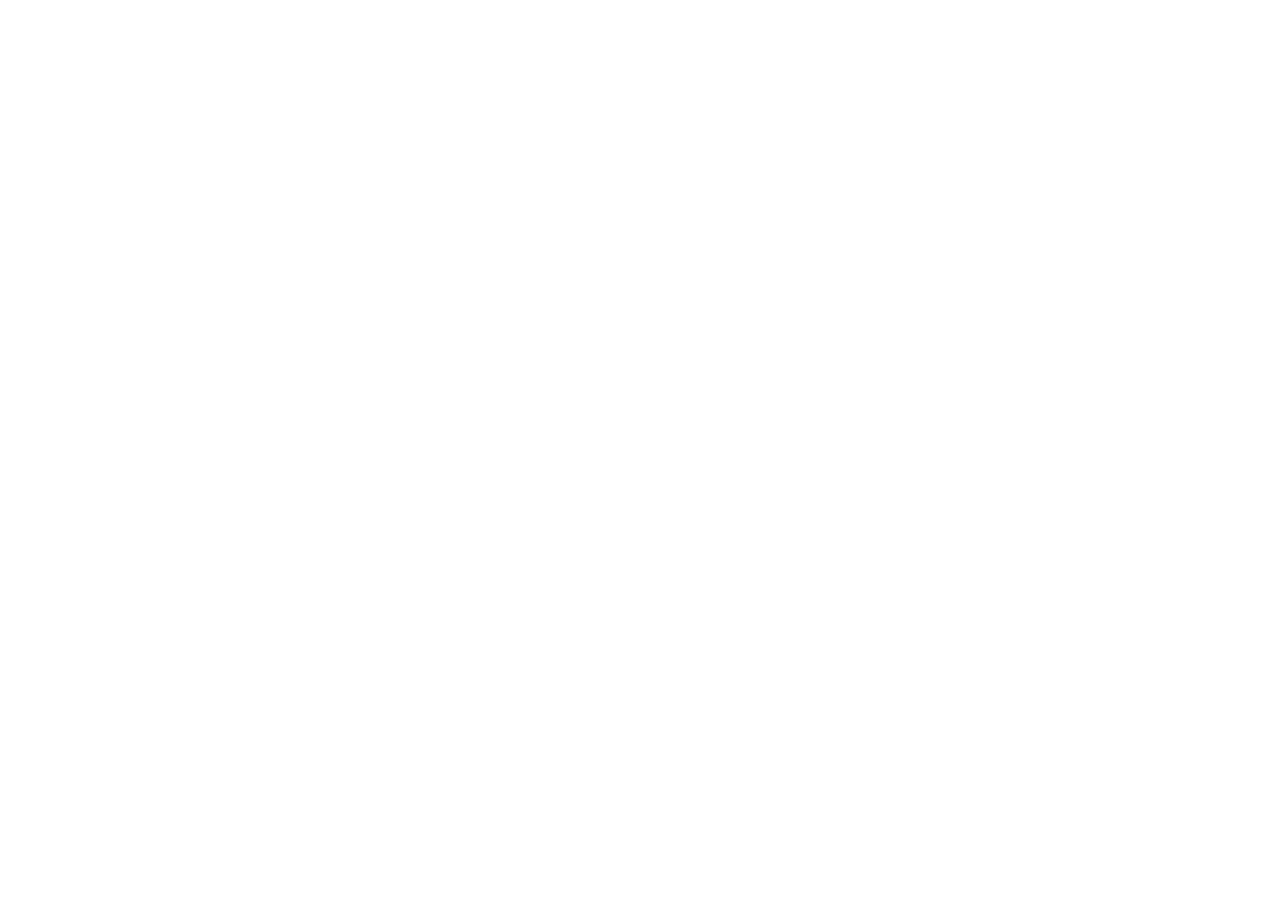
==== index.html @ bc36b39c "basic structure" ====
<!DOCTYPE html>
<html lang="en">
<head>
    <meta charset="UTF-8">
    <meta name="viewport" content="width=device-width, initial-scale=1.0">
    <title>Devils Kitchen</title>
    <link rel="stylesheet" href="styles.css" />
    <link rel="stylesheet" href="https://cdn.jsdelivr.net/npm/bootstrap@4.4.1/dist/css/bootstrap.min.css" integrity="sha384-Vkoo8x4CGsO3+Hhxv8T/Q5PaXtkKtu6ug5TOeNV6gBiFeWPGFN9MuhOf23Q9Ifjh" crossorigin="anonymous">
</head>
<body>
    


<script src="https://code.jquery.com/jquery-3.4.1.slim.min.js" integrity="sha384-J6qa4849blE2+poT4WnyKhv5vZF5SrPo0iEjwBvKU7imGFAV0wwj1yYfoRSJoZ+n" crossorigin="anonymous"></script>
<script src="https://cdn.jsdelivr.net/npm/popper.js@1.16.0/dist/umd/popper.min.js" integrity="sha384-Q6E9RHvbIyZFJoft+2mJbHaEWldlvI9IOYy5n3zV9zzTtmI3UksdQRVvoxMfooAo" crossorigin="anonymous"></script>
<script src="https://cdn.jsdelivr.net/npm/bootstrap@4.4.1/dist/js/bootstrap.min.js" integrity="sha384-wfSDF2E50Y2D1uUdj0O3uMBJnjuUD4Ih7YwaYd1iqfktj0Uod8GCExl3Og8ifwB6" crossorigin="anonymous"></script>
</body>
</html>
---- styles.css ----
* {
    padding: 0;
    margin: 0;
    box-sizing: border-box;
}
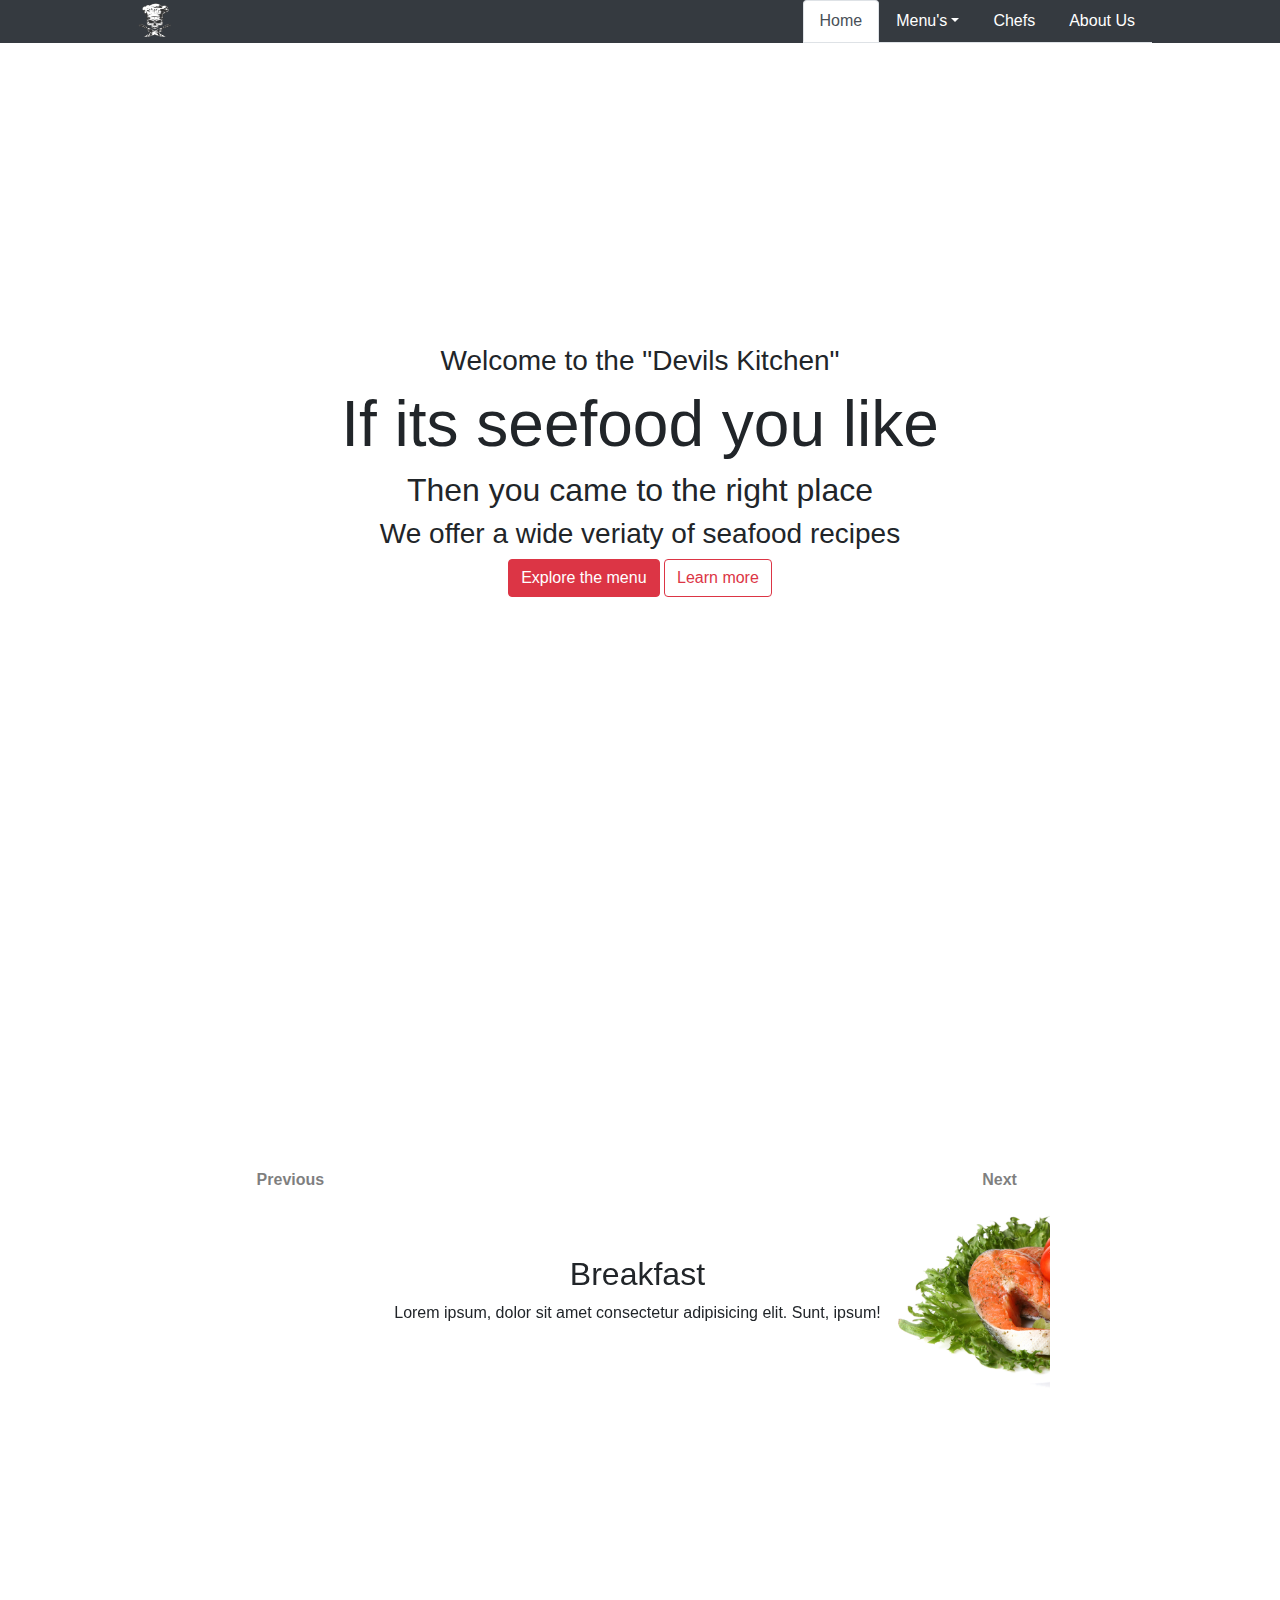
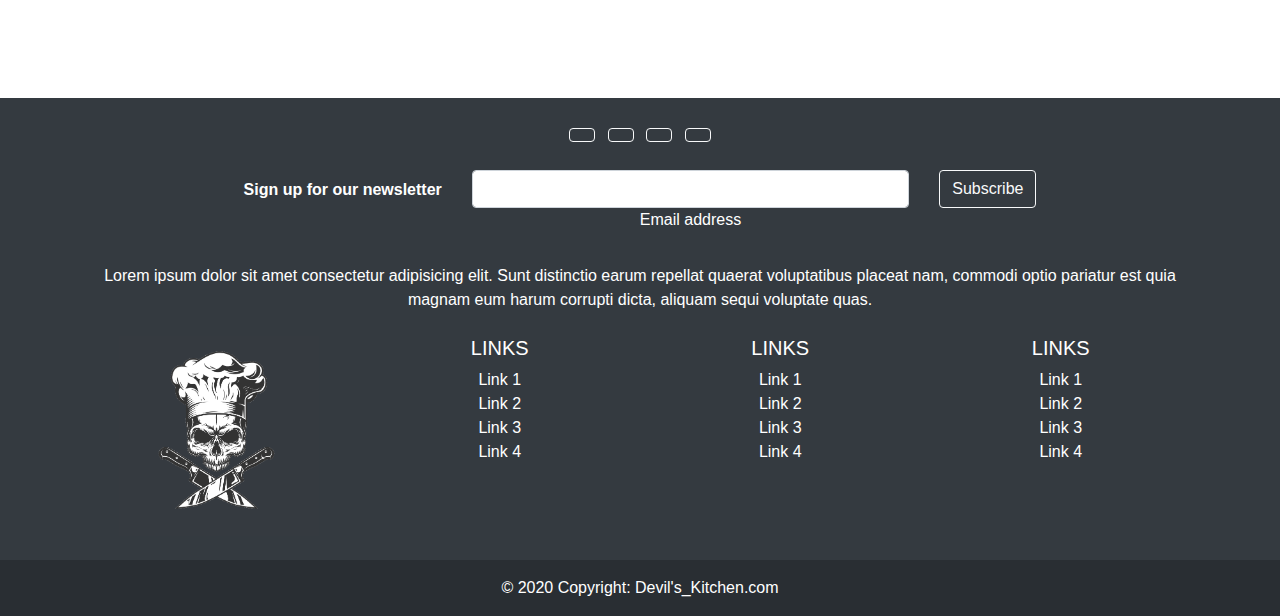
==== commit 9f74dc79: "landing page" ====
--- a/index.html
+++ b/index.html
@@ -6,13 +6,222 @@
     <title>Devils Kitchen</title>
     <link rel="stylesheet" href="styles.css" />
     <link rel="stylesheet" href="https://cdn.jsdelivr.net/npm/bootstrap@4.4.1/dist/css/bootstrap.min.css" integrity="sha384-Vkoo8x4CGsO3+Hhxv8T/Q5PaXtkKtu6ug5TOeNV6gBiFeWPGFN9MuhOf23Q9Ifjh" crossorigin="anonymous">
+    <script src="https://kit.fontawesome.com/eaa87ea950.js" crossorigin="anonymous"></script>
 </head>
 <body>
-    
-
-
-<script src="https://code.jquery.com/jquery-3.4.1.slim.min.js" integrity="sha384-J6qa4849blE2+poT4WnyKhv5vZF5SrPo0iEjwBvKU7imGFAV0wwj1yYfoRSJoZ+n" crossorigin="anonymous"></script>
-<script src="https://cdn.jsdelivr.net/npm/popper.js@1.16.0/dist/umd/popper.min.js" integrity="sha384-Q6E9RHvbIyZFJoft+2mJbHaEWldlvI9IOYy5n3zV9zzTtmI3UksdQRVvoxMfooAo" crossorigin="anonymous"></script>
-<script src="https://cdn.jsdelivr.net/npm/bootstrap@4.4.1/dist/js/bootstrap.min.js" integrity="sha384-wfSDF2E50Y2D1uUdj0O3uMBJnjuUD4Ih7YwaYd1iqfktj0Uod8GCExl3Og8ifwB6" crossorigin="anonymous"></script>
+    <header>
+        <div class="navContainer">
+            <ul class="nav nav-tabs">
+                <li class="nav-item">
+                  <a class="nav-link active" aria-current="page" href="#">Home</a>
+                </li>
+                <li class="nav-item dropdown">
+                  <a class="nav-link dropdown-toggle" data-bs-toggle="dropdown" href="#" role="button" aria-expanded="false">Menu's</a>
+                  <ul class="dropdown-menu">
+                    <li><a class="dropdown-item" href="#">Breakfast</a></li>
+                    <li><a class="dropdown-item" href="#">Lunch</a></li>
+                    <li><a class="dropdown-item" href="#">Dinner</a></li>
+                    <li><hr class="dropdown-divider"></li>
+                    <li><a class="dropdown-item" href="#">Upload your recipe</a></li>
+                  </ul>
+                </li>
+                <li class="nav-item">
+                  <a class="nav-link" href="#">Chefs</a>
+                </li>
+                <li class="nav-item">
+                    <a class="nav-link" href="#">About Us</a>
+                  </li>
+                  
+                  
+              </ul>
+
+              <div class="logo">
+                <img src="images/112.jpg" width="55px" height="43px" />
+              </div>
+        </div>
+
+
+        </header>
+
+          <main>
+            <section class="backgroundContainer">
+                <h3>Welcome to the "Devils Kitchen"</h3>
+                <h1>If its seefood you like</h1>
+                <h2>Then you came to the right place</h2>
+                <h3>We offer a wide veriaty of seafood recipes</h3>
+                <div>
+                    <button type="button" class="btn btn-danger">Explore the menu</button>
+                    <button type="button" class="btn btn-outline-danger">Learn more</button>
+                </div>
+            </section>
+
+            <section class="carousel">
+                <div id="carouselExampleAutoplaying" class="carousel slide" data-bs-ride="carousel">
+                    <div class="carousel-inner">
+                      <div class="carousel-item active">
+                        <div class="wrapCarousel">
+                            <div class="wrapDescription">
+                                <h2>Breakfast</h2>
+                                <p>Lorem ipsum, dolor sit amet consectetur adipisicing elit. Sunt, ipsum!</p>
+                            </div>
+                        <img src="images/fresh-salmon-garnish-with-salad.jpg" class="d-block w-300" width="300px">
+                        </div>
+                      </div>
+                      <div class="carousel-item">
+                        <div class="wrapCarousel">
+                            <div class="wrapDescription">
+                                <h2>Lunch</h2>
+                                <p>Lorem ipsum, dolor sit amet consectetur adipisicing elit. Sunt, ipsum!</p>
+                            </div>
+                        <img src="images/fresh-shrimp-prawn.jpg" class="d-block w-300" width="300px">
+
+                        </div>
+                      </div>
+                      <div class="carousel-item">
+                        <div class="wrapCarousel">
+                            <div class="wrapDescription">
+                                <h2>Dinner</h2>
+                                <p>Lorem ipsum, dolor sit amet consectetur adipisicing elit. Sunt, ipsum!</p>
+                            </div>
+                        <img src="images/grilled-fresh-fish.jpg" class="d-block w-300" width="300px">
+                        </div>
+                      </div>
+                    </div>
+                    <button class="carousel-control-prev" type="button" data-bs-target="#carouselExampleAutoplaying" data-bs-slide="prev" style="width: 100px; height: 40px;">
+                      <span class="carousel-control-prev-icon" aria-hidden="true"></span>
+                      <span class="visually-hidden" style="color: black; font-weight: bolder;"> Previous</span>
+                    </button>
+                    <button class="carousel-control-next" type="button" data-bs-target="#carouselExampleAutoplaying" data-bs-slide="next" style="width: 80px; height: 40px;">
+                      <span class="visually-hidden" style="color: black; font-weight: bolder;">Next </span>
+                      <span class="carousel-control-next-icon" aria-hidden="true"></span>
+                    </button>
+                  </div>
+          </section>
+
+
+<footer class="bg-dark text-center text-white">
+    <div class="container p-4">
+      <section class="mb-4">
+        <a class="btn btn-outline-light btn-floating m-1" href="#!" role="button"><i class="fa-brands fa-facebook fa-2xl"></i></a>
+  
+        <a class="btn btn-outline-light btn-floating m-1" href="#!" role="button"
+          ><i class="fa-brands fa-twitter fa-2xl"></i></a>
+  
+  
+        <a class="btn btn-outline-light btn-floating m-1" href="#!" role="button"
+          ><i class="fa-brands fa-square-instagram fa-2xl"></i></a>
+  
+  
+        <a class="btn btn-outline-light btn-floating m-1" href="#!" role="button"
+          ><i class="fa-brands fa-github fa-2xl"></i></a>
+      </section>
+  
+      <section class="">
+        <form action="">
+          <div class="row d-flex justify-content-center">
+            <div class="col-auto">
+              <p class="pt-2">
+                <strong>Sign up for our newsletter</strong>
+              </p>
+            </div>
+  
+            <div class="col-md-5 col-12">
+              <div class="form-outline form-white mb-4">
+                <input type="email" id="form5Example21" class="form-control" />
+                <label class="form-label" for="form5Example21">Email address</label>
+              </div>
+            </div>
+  
+            <div class="col-auto">
+              <button type="submit" class="btn btn-outline-light mb-4">
+                Subscribe
+              </button>
+            </div>
+          </div>
+        </form>
+      </section>
+  
+      <section class="mb-4">
+        <p>
+          Lorem ipsum dolor sit amet consectetur adipisicing elit. Sunt distinctio earum
+          repellat quaerat voluptatibus placeat nam, commodi optio pariatur est quia magnam
+          eum harum corrupti dicta, aliquam sequi voluptate quas.
+        </p>
+      </section>
+  
+      <section class="">
+        <div class="row">
+          <div class="col-lg-3 col-md-6 mb-4 mb-md-0">
+
+                <a href="#!" class="text-white"><img src="images/112.jpg" width="200px" height="200px" /></a>
+
+          </div>
+          <div class="col-lg-3 col-md-6 mb-4 mb-md-0">
+            <h5 class="text-uppercase">Links</h5>
+  
+            <ul class="list-unstyled mb-0">
+              <li>
+                <a href="#!" class="text-white">Link 1</a>
+              </li>
+              <li>
+                <a href="#!" class="text-white">Link 2</a>
+              </li>
+              <li>
+                <a href="#!" class="text-white">Link 3</a>
+              </li>
+              <li>
+                <a href="#!" class="text-white">Link 4</a>
+              </li>
+            </ul>
+          </div>
+  
+          <div class="col-lg-3 col-md-6 mb-4 mb-md-0">
+            <h5 class="text-uppercase">Links</h5>
+  
+            <ul class="list-unstyled mb-0">
+              <li>
+                <a href="#!" class="text-white">Link 1</a>
+              </li>
+              <li>
+                <a href="#!" class="text-white">Link 2</a>
+              </li>
+              <li>
+                <a href="#!" class="text-white">Link 3</a>
+              </li>
+              <li>
+                <a href="#!" class="text-white">Link 4</a>
+              </li>
+            </ul>
+          </div>
+  
+          <div class="col-lg-3 col-md-6 mb-4 mb-md-0">
+            <h5 class="text-uppercase">Links</h5>
+  
+            <ul class="list-unstyled mb-0">
+              <li>
+                <a href="#!" class="text-white">Link 1</a>
+              </li>
+              <li>
+                <a href="#!" class="text-white">Link 2</a>
+              </li>
+              <li>
+                <a href="#!" class="text-white">Link 3</a>
+              </li>
+              <li>
+                <a href="#!" class="text-white">Link 4</a>
+              </li>
+            </ul>
+          </div>
+        </div>
+      </section>
+    </div>
+  
+    <div class="text-center p-3" style="background-color: rgba(0, 0, 0, 0.2);">
+      © 2020 Copyright:
+      <a class="text-white" href="#">Devil's_Kitchen.com</a>
+    </div>
+  </footer>
+          <script src="https://cdn.jsdelivr.net/npm/@popperjs/core@2.11.8/dist/umd/popper.min.js" integrity="sha384-I7E8VVD/ismYTF4hNIPjVp/Zjvgyol6VFvRkX/vR+Vc4jQkC+hVqc2pM8ODewa9r" crossorigin="anonymous"></script>
+          <script src="https://cdn.jsdelivr.net/npm/bootstrap@5.3.2/dist/js/bootstrap.min.js" integrity="sha384-BBtl+eGJRgqQAUMxJ7pMwbEyER4l1g+O15P+16Ep7Q9Q+zqX6gSbd85u4mG4QzX+" crossorigin="anonymous"></script>
 </body>
 </html>--- a/styles.css
+++ b/styles.css
@@ -2,4 +2,81 @@
     padding: 0;
     margin: 0;
     box-sizing: border-box;
-}+}
+
+
+
+.backgroundContainer {
+    background-image: url("images/top-view-fresh-seafood-table.jpg");
+    background-size:cover ;
+    height: 95vh;
+    text-align: center;
+    display: flex;    
+    flex-direction: column;
+    justify-content: center;
+}
+
+.backgroundContainer h1 {
+    font-size: 4rem;
+}
+
+.carousel{
+    margin: auto;
+    width: 80%;
+    height: 800px;
+    text-align: center;
+    display: flex;
+    align-items: center;
+}
+
+.carousel-item {
+    margin-left: 20%;
+    display: flex;
+    flex-direction: row;
+}
+
+.wrapCarousel {
+    display: flex;
+}
+
+.wrapDescription {
+    display: flex;
+    flex-direction: column;
+    justify-content: center;
+}
+
+.carousel-control-next {
+    border: none;
+    background-color: white;
+    margin-top: 32%;
+}
+
+.carousel-control-prev {
+    border: none;
+    background-color: white;
+    margin-top: 32%;
+}
+
+.carousel-control-next:hover {
+    background-color: #DC3545;
+    border-radius: 25px;
+}
+
+.carousel-control-prev:hover {
+    background-color: #DC3545;
+    border-radius: 25px;
+}
+
+.navContainer {
+    display: flex;
+    flex-direction: row-reverse;
+    justify-content: space-between;
+    padding: 0 10%;
+    background-color: #353A40;
+    color: white;
+    height: 43px;
+}
+
+.nav-link {
+    color: white;
+}
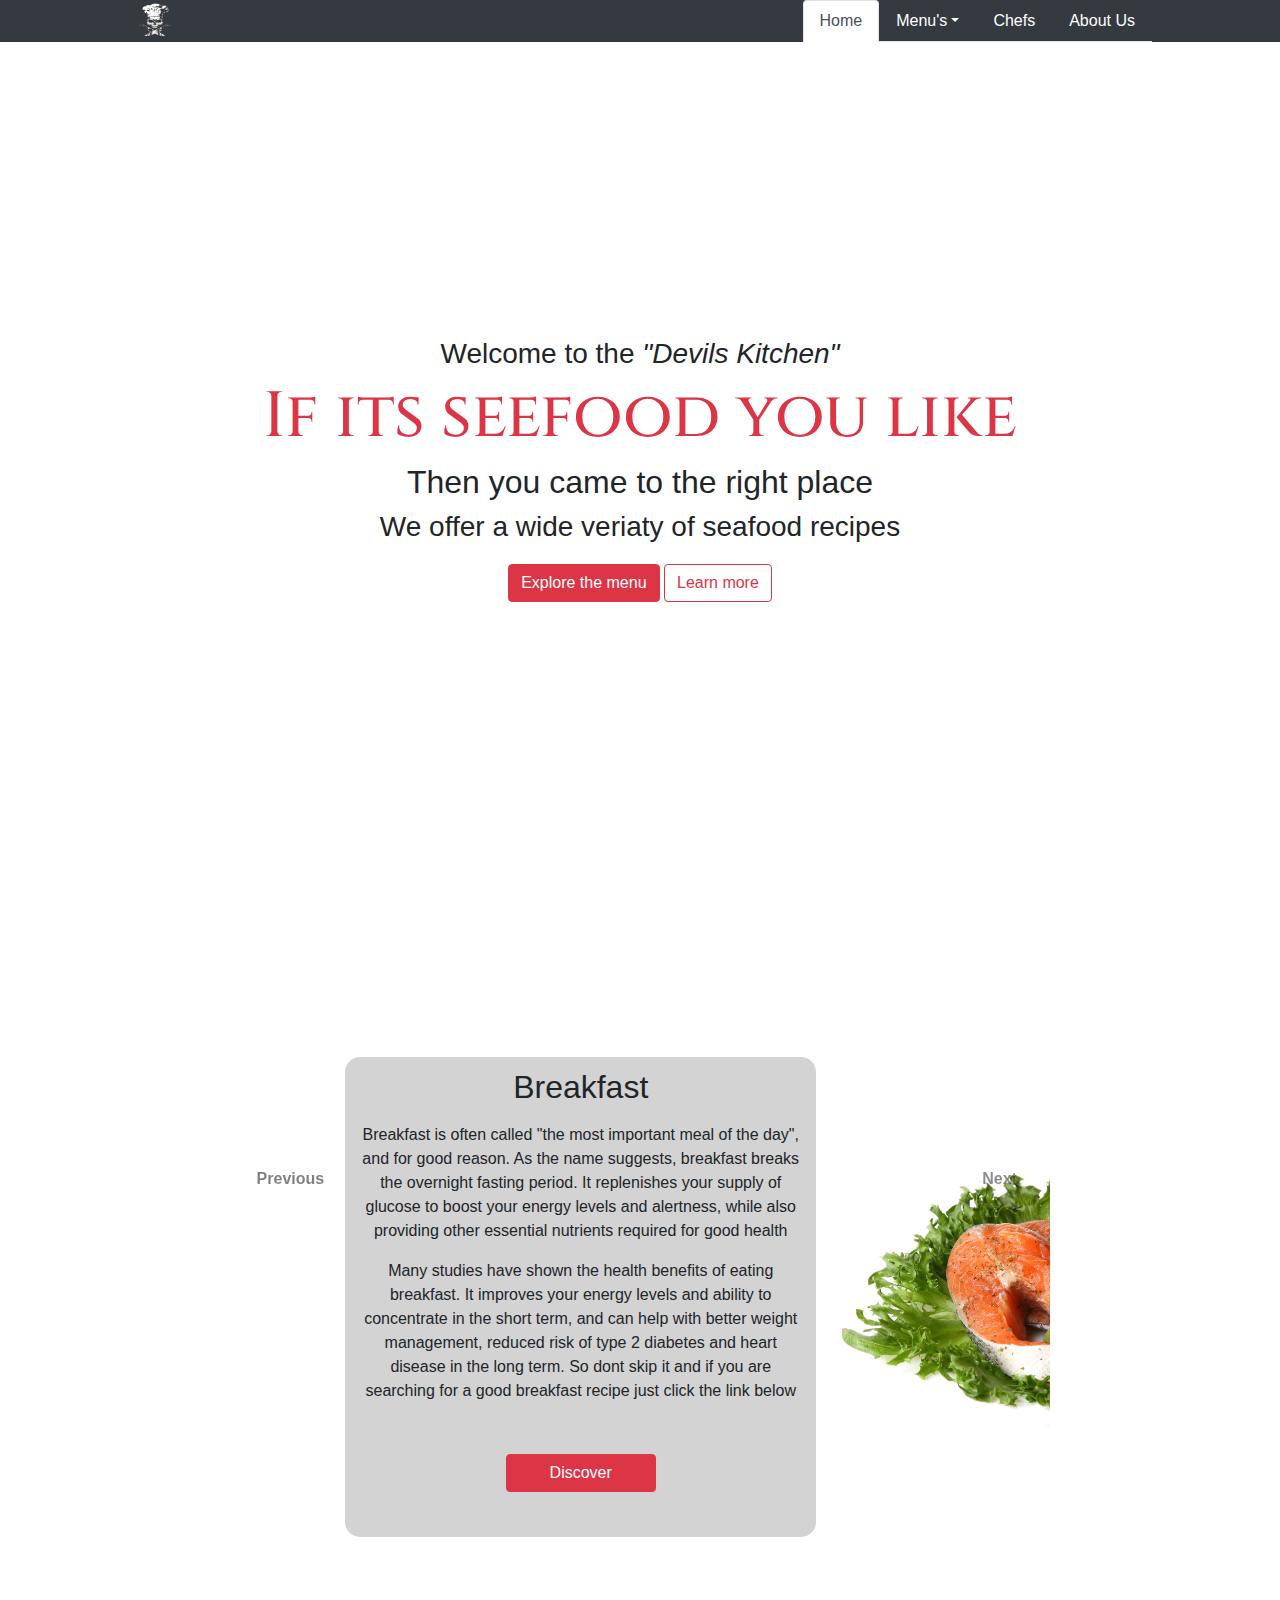
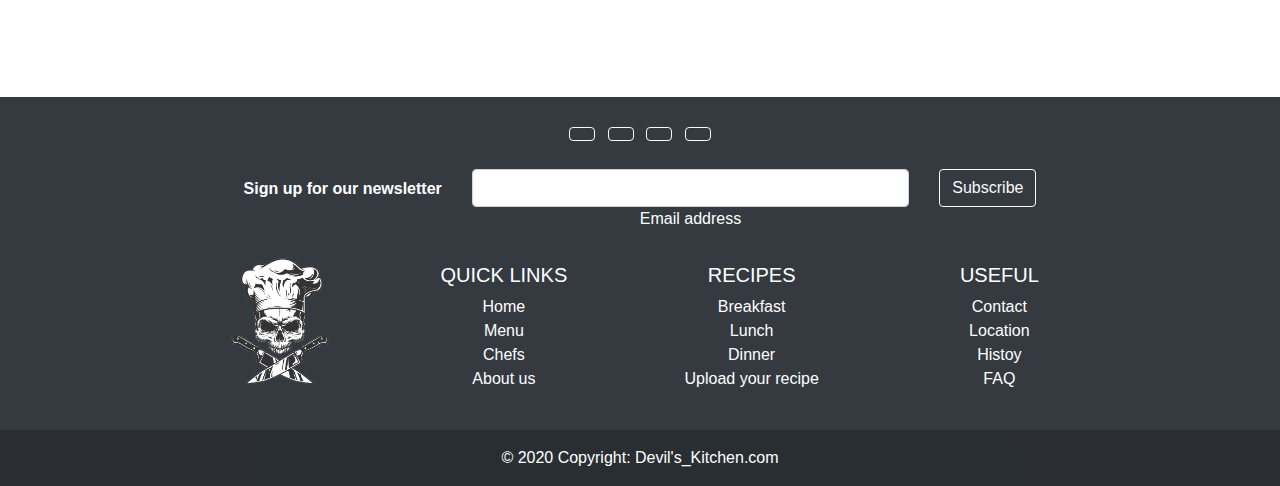
==== commit 07c2df4b: "fixed carousel auto repositioning" ====
--- a/index.html
+++ b/index.html
@@ -6,6 +6,9 @@
     <title>Devils Kitchen</title>
     <link rel="stylesheet" href="styles.css" />
     <link rel="stylesheet" href="https://cdn.jsdelivr.net/npm/bootstrap@4.4.1/dist/css/bootstrap.min.css" integrity="sha384-Vkoo8x4CGsO3+Hhxv8T/Q5PaXtkKtu6ug5TOeNV6gBiFeWPGFN9MuhOf23Q9Ifjh" crossorigin="anonymous">
+    <link rel="preconnect" href="https://fonts.googleapis.com">
+  <link rel="preconnect" href="https://fonts.gstatic.com" crossorigin>
+  <link href="https://fonts.googleapis.com/css2?family=Cinzel:wght@600&display=swap" rel="stylesheet">
     <script src="https://kit.fontawesome.com/eaa87ea950.js" crossorigin="anonymous"></script>
 </head>
 <body>
@@ -36,7 +39,7 @@
               </ul>
 
               <div class="logo">
-                <img src="images/112.jpg" width="55px" height="43px" />
+                <img src="images/112.jpg" width="55px" height="42px" />
               </div>
         </div>
 
@@ -45,11 +48,11 @@
 
           <main>
             <section class="backgroundContainer">
-                <h3>Welcome to the "Devils Kitchen"</h3>
+                <h3>Welcome to the <em>"Devils Kitchen"</em></h3>
                 <h1>If its seefood you like</h1>
                 <h2>Then you came to the right place</h2>
                 <h3>We offer a wide veriaty of seafood recipes</h3>
-                <div>
+                <div class="heroButtons">
                     <button type="button" class="btn btn-danger">Explore the menu</button>
                     <button type="button" class="btn btn-outline-danger">Learn more</button>
                 </div>
@@ -62,28 +65,59 @@
                         <div class="wrapCarousel">
                             <div class="wrapDescription">
                                 <h2>Breakfast</h2>
-                                <p>Lorem ipsum, dolor sit amet consectetur adipisicing elit. Sunt, ipsum!</p>
+                                <p>Breakfast is often called "the most important meal of the day", and for good reason. 
+                                  As the name suggests, breakfast breaks the overnight fasting period. 
+                                  It replenishes your supply of glucose to boost your energy levels and alertness, 
+                                  while also providing other essential nutrients required for good health
+                                </p>
+                                  <p>
+                                    Many studies have shown the health benefits of eating breakfast. 
+                                    It improves your energy levels and ability to concentrate in the short term, and can help with better weight management, 
+                                    reduced risk of type 2 diabetes and heart disease in the long term.
+                                    So dont skip it and if you are searching for a good breakfast recipe just click the link below
+                                  </p>
+                                  <button type="button" class="btn btn-danger">Discover</button>
                             </div>
-                        <img src="images/fresh-salmon-garnish-with-salad.jpg" class="d-block w-300" width="300px">
+                        <img src="images/fresh-salmon-garnish-with-salad.jpg" class="d-block w-300" height="300px" />
                         </div>
                       </div>
                       <div class="carousel-item">
                         <div class="wrapCarousel">
                             <div class="wrapDescription">
                                 <h2>Lunch</h2>
-                                <p>Lorem ipsum, dolor sit amet consectetur adipisicing elit. Sunt, ipsum!</p>
+                                <p>Lunch is an important meal for everyone. It provides energy and nutrients to keep the body and brain working efficiently through the afternoon.
+                                  Our daily intake of calories and nutrients is split over the meals and snacks we eat throughout the day. One way to spread calorie intake over the day is to consume 20% of total calorie intake at breakfast, 30% at lunch, 30% at dinner and 20% for snacks. 
+                                </p>
+                                  <p>
+                                    Take at least half an hour to eat lunch in a calm and restful environment with other people if possible. 
+                                    This will help you to digest the food and drink consumed without any pain or discomfort.
+                                    Our recomendation are: <a href="#"><em>"Mussels in red pesto"</em></a>, <a href="#"><em>"Smoked trout"</em></a> and <a href="#"><em>"Seefood paella"</em></a>
+                                  </p>
+                                  <p>But we offer much more so just click down below!</p>
+                                  <button type="button" class="btn btn-danger">Discover</button>
                             </div>
-                        <img src="images/fresh-shrimp-prawn.jpg" class="d-block w-300" width="300px">
-
+                        <img src="images/fresh-shrimp-prawn.jpg" class="d-block w-400" height="400px">
                         </div>
                       </div>
                       <div class="carousel-item">
                         <div class="wrapCarousel">
                             <div class="wrapDescription">
                                 <h2>Dinner</h2>
-                                <p>Lorem ipsum, dolor sit amet consectetur adipisicing elit. Sunt, ipsum!</p>
+                                <p>Dinner is not to be had for the sake of eating, but because the body needs to fuel up after a day full of activity and exertion. 
+                                  Entirely skipping the dinner or eating way too much for dinner are both not beneficial. It is a myth that skipping dinner is a boon because it 
+                                  actually risks overeating during the day
+                                </p>
+                                <p>
+                                  Making sure that the dinner intake is in the time between 7 to 8 pm or even a little earlier can reduce the overall calorie intake greatly. 
+                                  Since we are very active during the day and burn away all the calories that we consume by evening, our digestion slows down. Processing lighter foods 
+                                  become easier for the body.
+                                </p>
+                                <p>
+                                  And that is where our dinner seefood recipes kick in!
+                                </p>
+                                <button type="button" class="btn btn-danger">Discover</button>
                             </div>
-                        <img src="images/grilled-fresh-fish.jpg" class="d-block w-300" width="300px">
+                        <img src="images/grilled-fresh-fish.jpg" class="d-block w-300" height="300px">
                         </div>
                       </div>
                     </div>
@@ -92,7 +126,7 @@
                       <span class="visually-hidden" style="color: black; font-weight: bolder;"> Previous</span>
                     </button>
                     <button class="carousel-control-next" type="button" data-bs-target="#carouselExampleAutoplaying" data-bs-slide="next" style="width: 80px; height: 40px;">
-                      <span class="visually-hidden" style="color: black; font-weight: bolder;">Next </span>
+                      <span class="visually-hidden" style="color: #191919; font-weight: bolder;">Next </span>
                       <span class="carousel-control-next-icon" aria-hidden="true"></span>
                     </button>
                   </div>
@@ -141,74 +175,66 @@
         </form>
       </section>
   
-      <section class="mb-4">
-        <p>
-          Lorem ipsum dolor sit amet consectetur adipisicing elit. Sunt distinctio earum
-          repellat quaerat voluptatibus placeat nam, commodi optio pariatur est quia magnam
-          eum harum corrupti dicta, aliquam sequi voluptate quas.
-        </p>
-      </section>
-  
-      <section class="">
+
+  
+      <section class="footerAlign">
         <div class="row">
+
+                <a href="#!" class="text-white"><img class="footerLogo" src="images/112.jpg" width="170px" height="160px" /></a>
+
           <div class="col-lg-3 col-md-6 mb-4 mb-md-0">
-
-                <a href="#!" class="text-white"><img src="images/112.jpg" width="200px" height="200px" /></a>
-
-          </div>
+            <h5 class="text-uppercase">Quick Links</h5>
+  
+            <ul class="list-unstyled mb-0">
+              <li>
+                <a href="#!" class="text-white">Home</a>
+              </li>
+              <li>
+                <a href="#!" class="text-white">Menu</a>
+              </li>
+              <li>
+                <a href="#!" class="text-white">Chefs</a>
+              </li>
+              <li>
+                <a href="#!" class="text-white">About us</a>
+              </li>
+            </ul>
+          </div>
+  
           <div class="col-lg-3 col-md-6 mb-4 mb-md-0">
-            <h5 class="text-uppercase">Links</h5>
+            <h5 class="text-uppercase">Recipes</h5>
   
             <ul class="list-unstyled mb-0">
               <li>
-                <a href="#!" class="text-white">Link 1</a>
-              </li>
-              <li>
-                <a href="#!" class="text-white">Link 2</a>
-              </li>
-              <li>
-                <a href="#!" class="text-white">Link 3</a>
-              </li>
-              <li>
-                <a href="#!" class="text-white">Link 4</a>
+                <a href="#!" class="text-white">Breakfast</a>
+              </li>
+              <li>
+                <a href="#!" class="text-white">Lunch</a>
+              </li>
+              <li>
+                <a href="#!" class="text-white">Dinner</a>
+              </li>
+              <li>
+                <a href="#!" class="text-white">Upload your recipe</a>
               </li>
             </ul>
           </div>
   
           <div class="col-lg-3 col-md-6 mb-4 mb-md-0">
-            <h5 class="text-uppercase">Links</h5>
+            <h5 class="text-uppercase">Useful</h5>
   
             <ul class="list-unstyled mb-0">
               <li>
-                <a href="#!" class="text-white">Link 1</a>
-              </li>
-              <li>
-                <a href="#!" class="text-white">Link 2</a>
-              </li>
-              <li>
-                <a href="#!" class="text-white">Link 3</a>
-              </li>
-              <li>
-                <a href="#!" class="text-white">Link 4</a>
-              </li>
-            </ul>
-          </div>
-  
-          <div class="col-lg-3 col-md-6 mb-4 mb-md-0">
-            <h5 class="text-uppercase">Links</h5>
-  
-            <ul class="list-unstyled mb-0">
-              <li>
-                <a href="#!" class="text-white">Link 1</a>
-              </li>
-              <li>
-                <a href="#!" class="text-white">Link 2</a>
-              </li>
-              <li>
-                <a href="#!" class="text-white">Link 3</a>
-              </li>
-              <li>
-                <a href="#!" class="text-white">Link 4</a>
+                <a href="#!" class="text-white">Contact</a>
+              </li>
+              <li>
+                <a href="#!" class="text-white">Location</a>
+              </li>
+              <li>
+                <a href="#!" class="text-white">Histoy</a>
+              </li>
+              <li>
+                <a href="#!" class="text-white">FAQ</a>
               </li>
             </ul>
           </div>
--- a/styles.css
+++ b/styles.css
@@ -3,8 +3,6 @@
     margin: 0;
     box-sizing: border-box;
 }
-
-
 
 .backgroundContainer {
     background-image: url("images/top-view-fresh-seafood-table.jpg");
@@ -18,6 +16,8 @@
 
 .backgroundContainer h1 {
     font-size: 4rem;
+    color: #DC3545;
+    font-family: 'Cinzel', serif;
 }
 
 .carousel{
@@ -30,30 +30,52 @@
 }
 
 .carousel-item {
-    margin-left: 20%;
     display: flex;
     flex-direction: row;
 }
 
+.wrapDescription h2 {
+    padding-bottom: 2%;
+}
+
+.wrapDescription button {
+    width: 150px;
+    margin: auto;
+}
+
 .wrapCarousel {
     display: flex;
+    width: 65%;
+    align-items: center;
+    margin-left: 14%;
+    
 }
+
 
 .wrapDescription {
     display: flex;
     flex-direction: column;
     justify-content: center;
+    background-color: lightgray;
+    padding: 2%;
+    border-radius: 15px;
+    height: 480px;
 }
+
+.wrapDescription p{
+   width: 450px;
+}
+
 
 .carousel-control-next {
     border: none;
-    background-color: white;
+    background: none;
     margin-top: 32%;
 }
 
 .carousel-control-prev {
     border: none;
-    background-color: white;
+    background: none;
     margin-top: 32%;
 }
 
@@ -74,9 +96,26 @@
     padding: 0 10%;
     background-color: #353A40;
     color: white;
-    height: 43px;
+    height: 42px;
 }
 
 .nav-link {
     color: white;
 }
+
+.nav-link:hover {
+    color: #DC3545;
+}
+
+.footerLogo {
+    margin-top: -10%;
+    margin-left: -15%;
+}
+
+.footerAlign {
+    margin-left: 12%;
+}
+
+.heroButtons {
+    margin-top: 1%;
+}
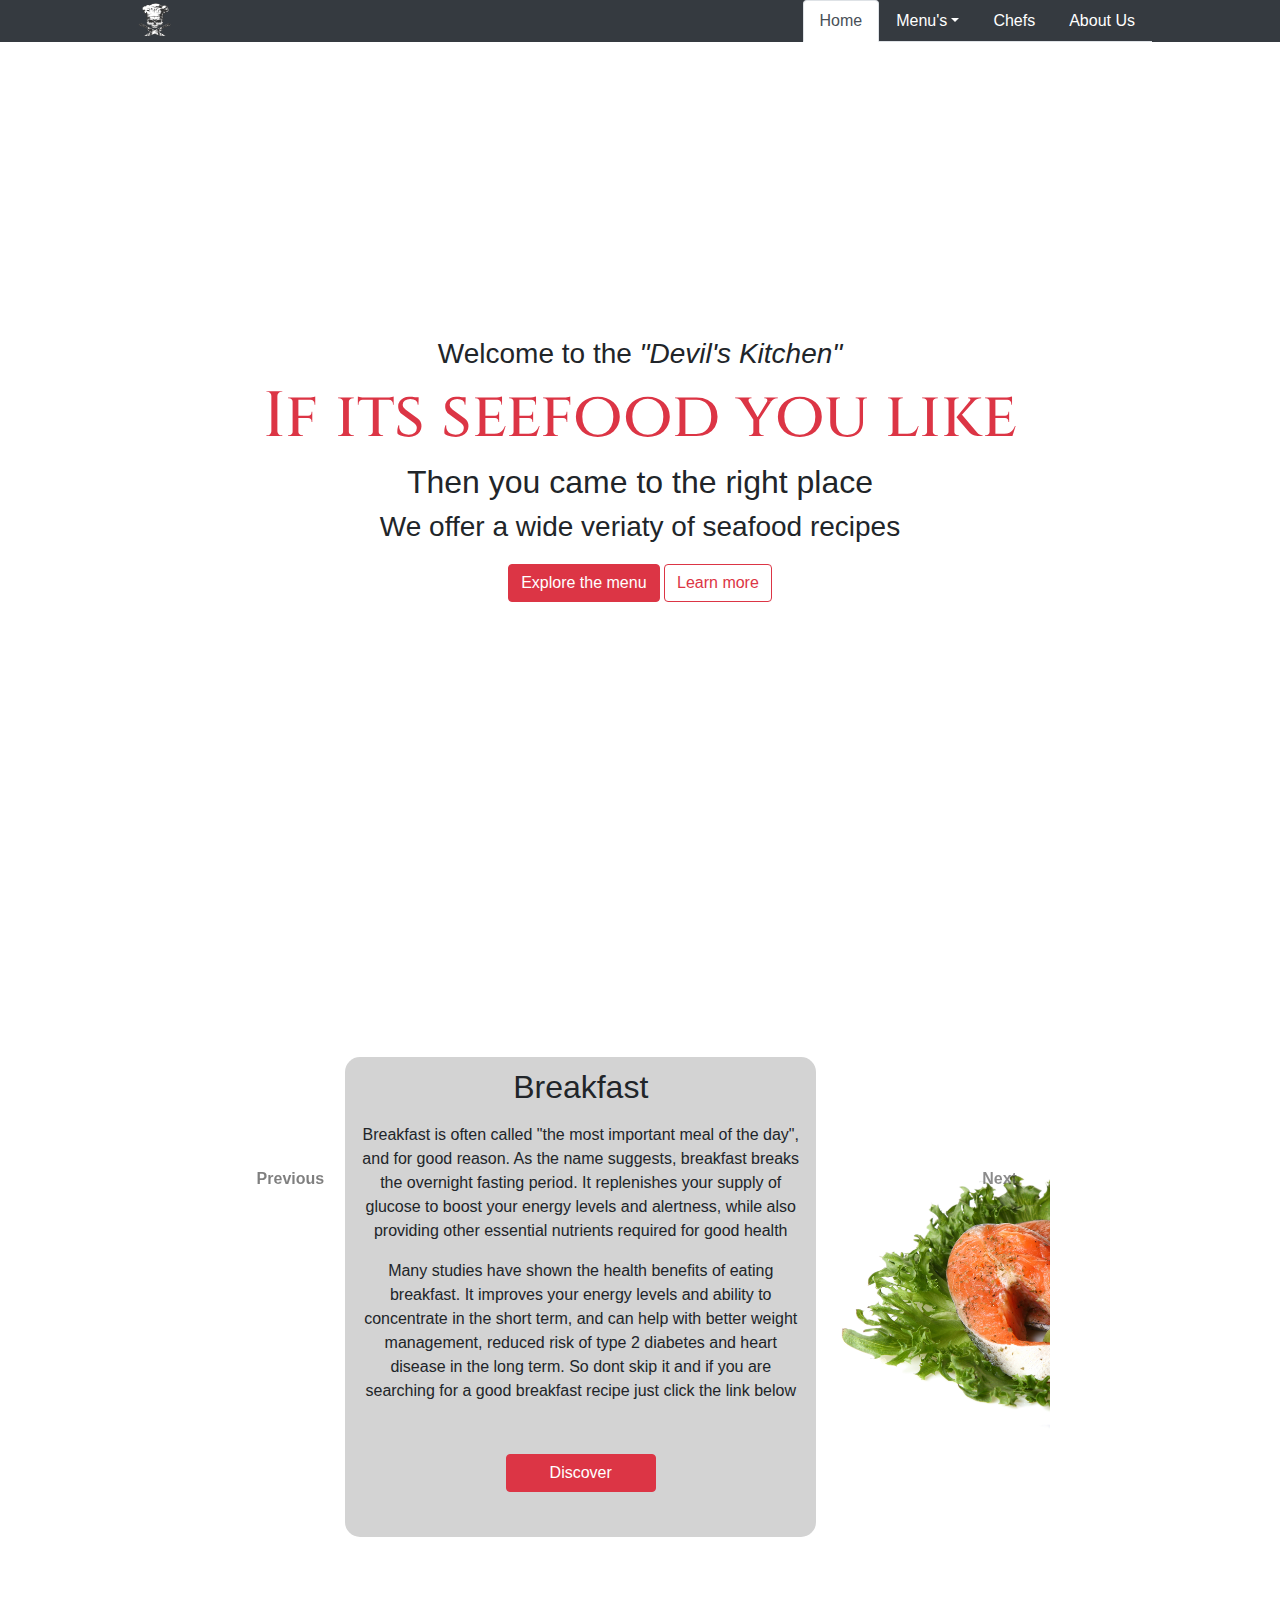
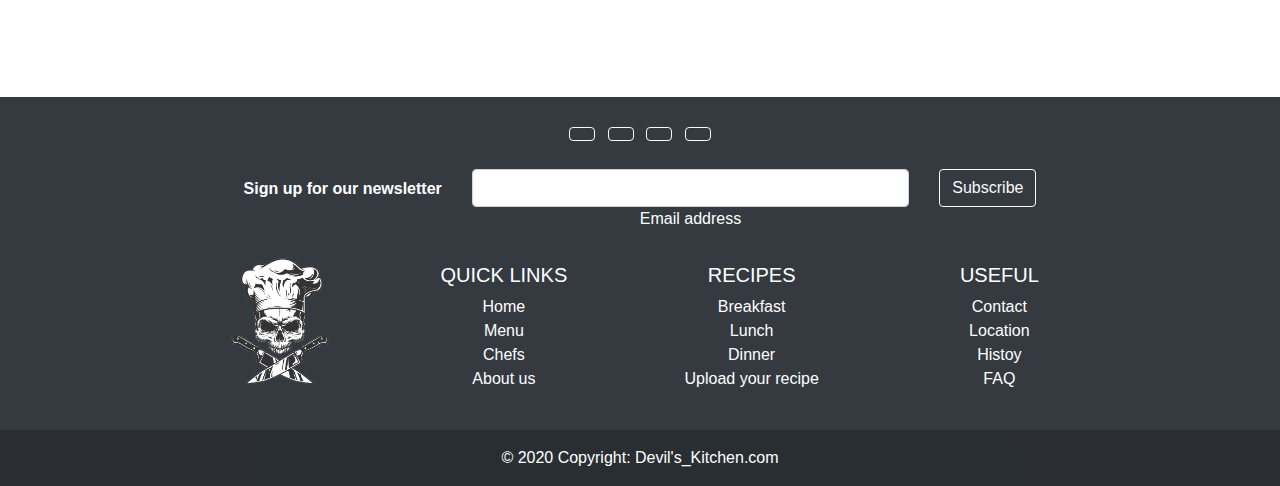
==== commit ae1a652b: "updates on recipes pages and favicon icon" ====
--- a/index.html
+++ b/index.html
@@ -3,7 +3,8 @@
 <head>
     <meta charset="UTF-8">
     <meta name="viewport" content="width=device-width, initial-scale=1.0">
-    <title>Devils Kitchen</title>
+    <title>Devil's Kitchen</title>
+    <link rel="shortcut icon" href="./images/favicon.ico" type="image/x-icon">
     <link rel="stylesheet" href="styles.css" />
     <link rel="stylesheet" href="https://cdn.jsdelivr.net/npm/bootstrap@4.4.1/dist/css/bootstrap.min.css" integrity="sha384-Vkoo8x4CGsO3+Hhxv8T/Q5PaXtkKtu6ug5TOeNV6gBiFeWPGFN9MuhOf23Q9Ifjh" crossorigin="anonymous">
     <link rel="preconnect" href="https://fonts.googleapis.com">
@@ -48,7 +49,7 @@
 
           <main>
             <section class="backgroundContainer">
-                <h3>Welcome to the <em>"Devils Kitchen"</em></h3>
+                <h3>Welcome to the <em>"Devil's Kitchen"</em></h3>
                 <h1>If its seefood you like</h1>
                 <h2>Then you came to the right place</h2>
                 <h3>We offer a wide veriaty of seafood recipes</h3>
--- a/styles.css
+++ b/styles.css
@@ -1,121 +1,140 @@
 * {
-    padding: 0;
-    margin: 0;
-    box-sizing: border-box;
+  padding: 0;
+  margin: 0;
+  box-sizing: border-box;
 }
 
 .backgroundContainer {
-    background-image: url("images/top-view-fresh-seafood-table.jpg");
-    background-size:cover ;
-    height: 95vh;
-    text-align: center;
-    display: flex;    
-    flex-direction: column;
-    justify-content: center;
+  background-image: url("images/top-view-fresh-seafood-table.jpg");
+  background-size: cover;
+  height: 95vh;
+  text-align: center;
+  display: flex;
+  flex-direction: column;
+  justify-content: center;
 }
 
 .backgroundContainer h1 {
-    font-size: 4rem;
-    color: #DC3545;
-    font-family: 'Cinzel', serif;
+  font-size: 4rem;
+  color: #dc3545;
+  font-family: "Cinzel", serif;
 }
 
-.carousel{
-    margin: auto;
-    width: 80%;
-    height: 800px;
-    text-align: center;
-    display: flex;
-    align-items: center;
+.carousel {
+  margin: auto;
+  width: 80%;
+  height: 800px;
+  text-align: center;
+  display: flex;
+  align-items: center;
 }
 
 .carousel-item {
-    display: flex;
-    flex-direction: row;
+  display: flex;
+  flex-direction: row;
 }
 
 .wrapDescription h2 {
-    padding-bottom: 2%;
+  padding-bottom: 2%;
 }
 
 .wrapDescription button {
-    width: 150px;
-    margin: auto;
+  width: 150px;
+  margin: auto;
 }
 
 .wrapCarousel {
-    display: flex;
-    width: 65%;
-    align-items: center;
-    margin-left: 14%;
-    
+  display: flex;
+  width: 65%;
+  align-items: center;
+  margin-left: 14%;
 }
 
-
 .wrapDescription {
-    display: flex;
-    flex-direction: column;
-    justify-content: center;
-    background-color: lightgray;
-    padding: 2%;
-    border-radius: 15px;
-    height: 480px;
+  display: flex;
+  flex-direction: column;
+  justify-content: center;
+  background-color: lightgray;
+  padding: 2%;
+  border-radius: 15px;
+  height: 480px;
 }
 
-.wrapDescription p{
-   width: 450px;
+.wrapDescription p {
+  width: 450px;
 }
 
-
 .carousel-control-next {
-    border: none;
-    background: none;
-    margin-top: 32%;
+  border: none;
+  background: none;
+  margin-top: 32%;
 }
 
 .carousel-control-prev {
-    border: none;
-    background: none;
-    margin-top: 32%;
+  border: none;
+  background: none;
+  margin-top: 32%;
 }
 
 .carousel-control-next:hover {
-    background-color: #DC3545;
-    border-radius: 25px;
+  background-color: #dc3545;
+  border-radius: 25px;
 }
 
 .carousel-control-prev:hover {
-    background-color: #DC3545;
-    border-radius: 25px;
+  background-color: #dc3545;
+  border-radius: 25px;
 }
 
 .navContainer {
-    display: flex;
-    flex-direction: row-reverse;
-    justify-content: space-between;
-    padding: 0 10%;
-    background-color: #353A40;
-    color: white;
-    height: 42px;
+  display: flex;
+  flex-direction: row-reverse;
+  justify-content: space-between;
+  padding: 0 10%;
+  background-color: #353a40;
+  color: white;
+  height: 42px;
 }
 
 .nav-link {
-    color: white;
+  color: white;
 }
 
 .nav-link:hover {
-    color: #DC3545;
+  color: #dc3545;
 }
 
 .footerLogo {
-    margin-top: -10%;
-    margin-left: -15%;
+  margin-top: -10%;
+  margin-left: -15%;
 }
 
 .footerAlign {
-    margin-left: 12%;
+  margin-left: 12%;
 }
 
 .heroButtons {
-    margin-top: 1%;
+  margin-top: 1%;
 }
+
+/* RECIPES PAGE */
+
+
+
+.ingredients-container {
+  display: grid;
+  grid-template-columns: 1fr 1fr;
+  grid-column-gap: 20px;
+  grid-row-gap: 20px;
+}
+
+.icon {
+  border: 1px solid black;
+  border-radius: 2px;
+  padding: 5px;
+}
+
+.dinner-ingredients > h1 {
+  text-align: center;
+  font-size: 2.2rem;
+}
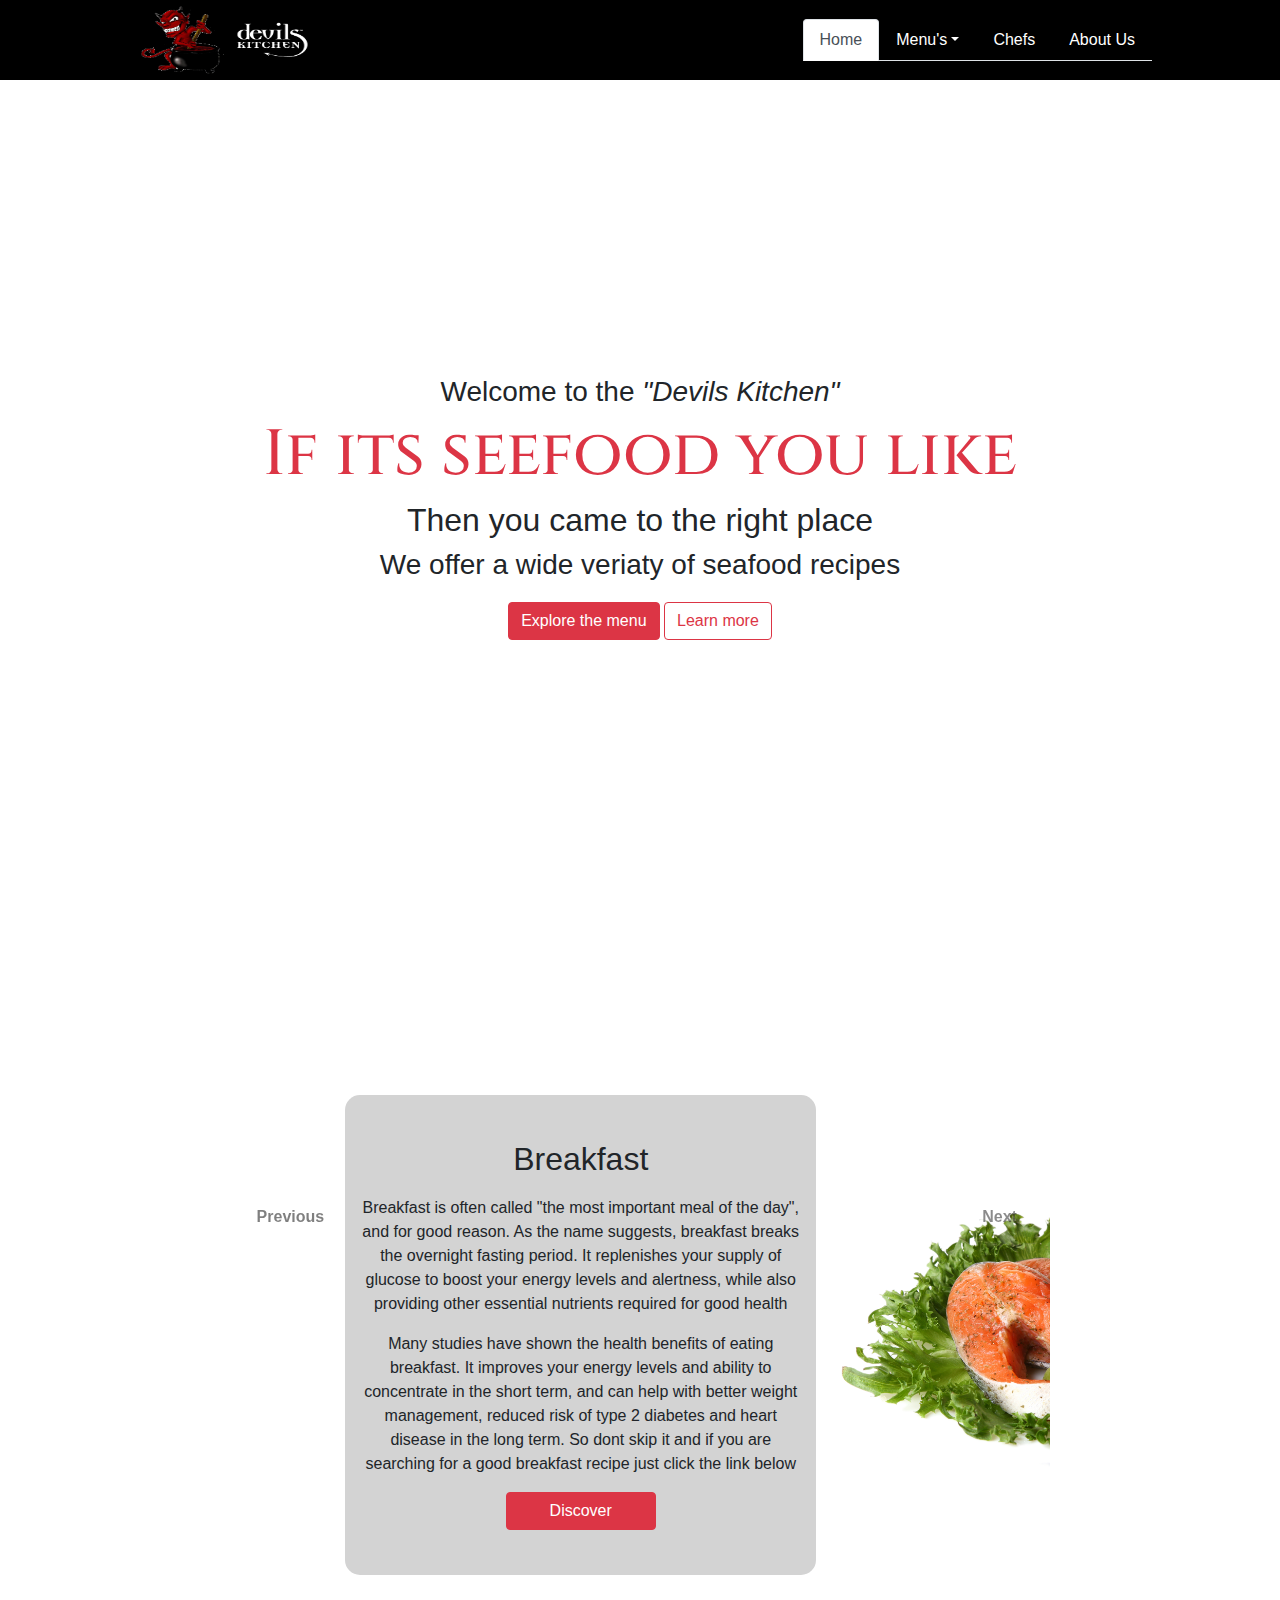
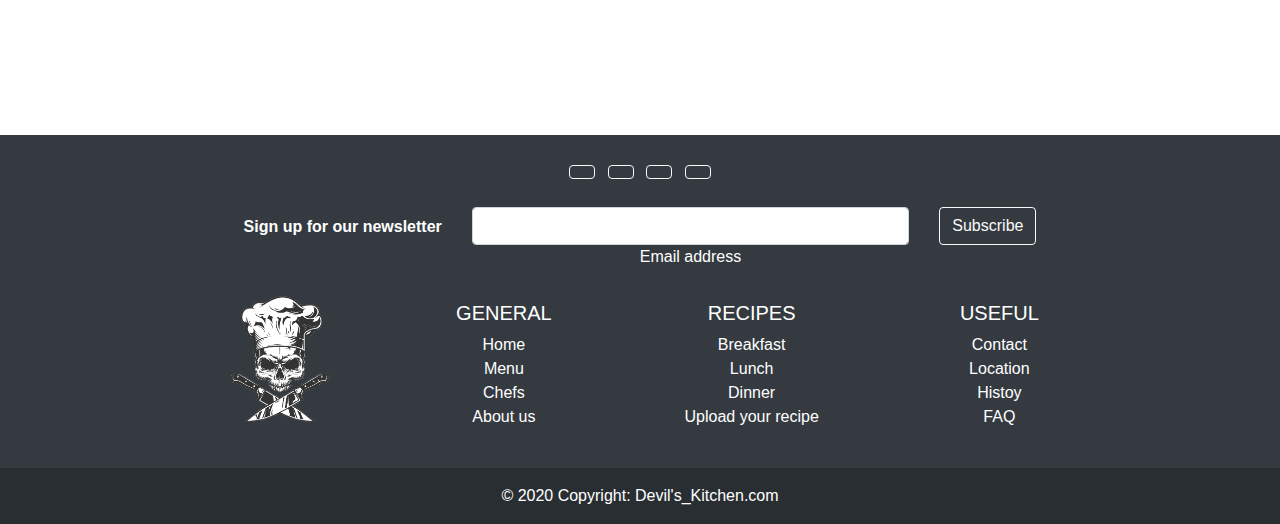
==== commit ba41c702: "Merge pull request #1 from Denis991280/feature/Landing" ====
--- a/index.html
+++ b/index.html
@@ -3,8 +3,7 @@
 <head>
     <meta charset="UTF-8">
     <meta name="viewport" content="width=device-width, initial-scale=1.0">
-    <title>Devil's Kitchen</title>
-    <link rel="shortcut icon" href="./images/favicon.ico" type="image/x-icon">
+    <title>Devils Kitchen</title>
     <link rel="stylesheet" href="styles.css" />
     <link rel="stylesheet" href="https://cdn.jsdelivr.net/npm/bootstrap@4.4.1/dist/css/bootstrap.min.css" integrity="sha384-Vkoo8x4CGsO3+Hhxv8T/Q5PaXtkKtu6ug5TOeNV6gBiFeWPGFN9MuhOf23Q9Ifjh" crossorigin="anonymous">
     <link rel="preconnect" href="https://fonts.googleapis.com">
@@ -17,30 +16,30 @@
         <div class="navContainer">
             <ul class="nav nav-tabs">
                 <li class="nav-item">
-                  <a class="nav-link active" aria-current="page" href="#">Home</a>
+                  <a class="nav-link active" aria-current="page" href="index.html">Home</a>
                 </li>
                 <li class="nav-item dropdown">
                   <a class="nav-link dropdown-toggle" data-bs-toggle="dropdown" href="#" role="button" aria-expanded="false">Menu's</a>
                   <ul class="dropdown-menu">
-                    <li><a class="dropdown-item" href="#">Breakfast</a></li>
-                    <li><a class="dropdown-item" href="#">Lunch</a></li>
-                    <li><a class="dropdown-item" href="#">Dinner</a></li>
+                    <li><a class="dropdown-item" href="recipe-page.html">Breakfast</a></li>
+                    <li><a class="dropdown-item" href="recipe-page2.html">Lunch</a></li>
+                    <li><a class="dropdown-item" href="recipe-page3.html">Dinner</a></li>
                     <li><hr class="dropdown-divider"></li>
                     <li><a class="dropdown-item" href="#">Upload your recipe</a></li>
                   </ul>
                 </li>
                 <li class="nav-item">
-                  <a class="nav-link" href="#">Chefs</a>
+                  <a class="nav-link" href="chefhistory.html">Chefs</a>
                 </li>
                 <li class="nav-item">
-                    <a class="nav-link" href="#">About Us</a>
+                    <a class="nav-link" href="restaurants.html">About Us</a>
                   </li>
                   
                   
               </ul>
 
               <div class="logo">
-                <img src="images/112.jpg" width="55px" height="42px" />
+                <img src="images/dev.png" width="200px" height="80px" />
               </div>
         </div>
 
@@ -49,7 +48,7 @@
 
           <main>
             <section class="backgroundContainer">
-                <h3>Welcome to the <em>"Devil's Kitchen"</em></h3>
+                <h3>Welcome to the <em>"Devils Kitchen"</em></h3>
                 <h1>If its seefood you like</h1>
                 <h2>Then you came to the right place</h2>
                 <h3>We offer a wide veriaty of seafood recipes</h3>
@@ -77,7 +76,7 @@
                                     reduced risk of type 2 diabetes and heart disease in the long term.
                                     So dont skip it and if you are searching for a good breakfast recipe just click the link below
                                   </p>
-                                  <button type="button" class="btn btn-danger">Discover</button>
+                                  <a href="recipe-page.html"><button type="button" class="btn btn-danger">Discover</button></a>
                             </div>
                         <img src="images/fresh-salmon-garnish-with-salad.jpg" class="d-block w-300" height="300px" />
                         </div>
@@ -95,7 +94,7 @@
                                     Our recomendation are: <a href="#"><em>"Mussels in red pesto"</em></a>, <a href="#"><em>"Smoked trout"</em></a> and <a href="#"><em>"Seefood paella"</em></a>
                                   </p>
                                   <p>But we offer much more so just click down below!</p>
-                                  <button type="button" class="btn btn-danger">Discover</button>
+                                  <a href="recipe-page2.html"><button type="button" class="btn btn-danger">Discover</button></a>
                             </div>
                         <img src="images/fresh-shrimp-prawn.jpg" class="d-block w-400" height="400px">
                         </div>
@@ -116,7 +115,7 @@
                                 <p>
                                   And that is where our dinner seefood recipes kick in!
                                 </p>
-                                <button type="button" class="btn btn-danger">Discover</button>
+                                <a href="recipe-page3.html"><button type="button" class="btn btn-danger">Discover</button></a>
                             </div>
                         <img src="images/grilled-fresh-fish.jpg" class="d-block w-300" height="300px">
                         </div>
@@ -181,14 +180,13 @@
       <section class="footerAlign">
         <div class="row">
 
-                <a href="#!" class="text-white"><img class="footerLogo" src="images/112.jpg" width="170px" height="160px" /></a>
-
-          <div class="col-lg-3 col-md-6 mb-4 mb-md-0">
-            <h5 class="text-uppercase">Quick Links</h5>
+                <a href="index.html" class="text-white"><img class="footerLogo" src="images/112.jpg" width="170px" height="160px" /></a>
+          <div class="col-lg-3 col-md-6 col-4 mb-5 mb-md-0">
+            <h5 class="text-uppercase">General</h5>
   
             <ul class="list-unstyled mb-0">
               <li>
-                <a href="#!" class="text-white">Home</a>
+                <a href="#" class="text-white">Home</a>
               </li>
               <li>
                 <a href="#!" class="text-white">Menu</a>
@@ -202,7 +200,7 @@
             </ul>
           </div>
   
-          <div class="col-lg-3 col-md-6 mb-4 mb-md-0">
+          <div class="col-lg-3 col-md-6 col-4 mb-4 mb-md-0 ">
             <h5 class="text-uppercase">Recipes</h5>
   
             <ul class="list-unstyled mb-0">
@@ -221,7 +219,7 @@
             </ul>
           </div>
   
-          <div class="col-lg-3 col-md-6 mb-4 mb-md-0">
+          <div class="col-lg-3 col-md-6 col-4 mb-4 mb-md-0">
             <h5 class="text-uppercase">Useful</h5>
   
             <ul class="list-unstyled mb-0">
@@ -239,6 +237,7 @@
               </li>
             </ul>
           </div>
+
         </div>
       </section>
     </div>
--- a/styles.css
+++ b/styles.css
@@ -1,140 +1,181 @@
 * {
-  padding: 0;
-  margin: 0;
-  box-sizing: border-box;
+    padding: 0;
+    margin: 0;
+    box-sizing: border-box;
 }
 
 .backgroundContainer {
-  background-image: url("images/top-view-fresh-seafood-table.jpg");
-  background-size: cover;
-  height: 95vh;
-  text-align: center;
-  display: flex;
-  flex-direction: column;
-  justify-content: center;
+    background-image: url("images/top-view-fresh-seafood-table.jpg");
+    background-size:cover ;
+    height: 95vh;
+    text-align: center;
+    display: flex;    
+    flex-direction: column;
+    justify-content: center;
 }
 
 .backgroundContainer h1 {
-  font-size: 4rem;
-  color: #dc3545;
-  font-family: "Cinzel", serif;
+    font-size: 4rem;
+    color: #DC3545;
+    font-family: 'Cinzel', serif;
 }
 
-.carousel {
-  margin: auto;
-  width: 80%;
-  height: 800px;
-  text-align: center;
-  display: flex;
-  align-items: center;
+.carousel{
+    margin: auto;
+    width: 80%;
+    height: 800px;
+    text-align: center;
+    display: flex;
+    align-items: center;
 }
 
 .carousel-item {
-  display: flex;
-  flex-direction: row;
+    display: flex;
+    flex-direction: row;
 }
 
 .wrapDescription h2 {
-  padding-bottom: 2%;
+    padding-bottom: 2%;
 }
 
 .wrapDescription button {
-  width: 150px;
-  margin: auto;
+    width: 150px;
+    margin: auto;
 }
 
 .wrapCarousel {
-  display: flex;
-  width: 65%;
-  align-items: center;
-  margin-left: 14%;
+    display: flex;
+    width: 65%;
+    align-items: center;
+    margin-left: 14%;
+    
 }
 
+
 .wrapDescription {
-  display: flex;
-  flex-direction: column;
-  justify-content: center;
-  background-color: lightgray;
-  padding: 2%;
-  border-radius: 15px;
-  height: 480px;
+    display: flex;
+    flex-direction: column;
+    justify-content: center;
+    background-color: lightgray;
+    padding: 2%;
+    border-radius: 15px;
+    height: 480px;
 }
 
-.wrapDescription p {
-  width: 450px;
+.wrapDescription p{
+   width: 450px;
 }
 
+
 .carousel-control-next {
-  border: none;
-  background: none;
-  margin-top: 32%;
+    border: none;
+    background: none;
+    margin-top: 32%;
 }
 
 .carousel-control-prev {
-  border: none;
-  background: none;
-  margin-top: 32%;
+    border: none;
+    background: none;
+    margin-top: 32%;
 }
 
 .carousel-control-next:hover {
-  background-color: #dc3545;
-  border-radius: 25px;
+    background-color: #DC3545;
+    border-radius: 25px;
 }
 
 .carousel-control-prev:hover {
-  background-color: #dc3545;
-  border-radius: 25px;
+    background-color: #DC3545;
+    border-radius: 25px;
 }
 
 .navContainer {
-  display: flex;
-  flex-direction: row-reverse;
-  justify-content: space-between;
-  padding: 0 10%;
-  background-color: #353a40;
-  color: white;
-  height: 42px;
+    display: flex;
+    flex-direction: row-reverse;
+    justify-content: space-between;
+    align-items: center;
+    padding: 0 10%;
+    background-color: #000000;
+    color: white;
+    height: 80px;
 }
 
 .nav-link {
-  color: white;
+    color: white;
 }
 
 .nav-link:hover {
-  color: #dc3545;
+    color: #DC3545;
 }
 
 .footerLogo {
-  margin-top: -10%;
-  margin-left: -15%;
+    margin-top: -10%;
+    margin-left: -15%;
 }
 
 .footerAlign {
-  margin-left: 12%;
+    margin-left: 12%;
 }
 
 .heroButtons {
-  margin-top: 1%;
+    margin-top: 1%;
 }
 
-/* RECIPES PAGE */
+@media only screen and (max-width: 400px) {
 
 
+    .wrapDescription {
+        display: flex;
+        flex-direction: row;
+        justify-content: center;
+        flex-wrap: wrap;
+        background-color: lightgray;
+        padding: 2%;
+        border-radius: 15px;
+        height: 600px;
+        width: 300px;
+        font-size: 0.9rem;
+        margin-top: 15%;
+    }
 
-.ingredients-container {
-  display: grid;
-  grid-template-columns: 1fr 1fr;
-  grid-column-gap: 20px;
-  grid-row-gap: 20px;
+    .wrapCarousel img {
+        width: 0px;
+        height: 0px;
+    }
+
+    .carousel {
+        margin: 0;
+        width: 100%;
+        height: 730px;
+    }
+
+    .carousel-control-next {
+        border: none;
+        background: none;
+        margin-top: 5%;
+    }
+    
+    .carousel-control-prev {
+        border: none;
+        background: none;
+        margin-top: 5%;
+    }
+    .footerLogo {
+        display: none;
+    }
+
+    .footerAlign {
+        margin-right: 10%;
+        font-size: 0.8rem;
+    }
+    .backgroundContainer {
+        background: linear-gradient(rgba(255,255,255,.5), rgba(255,255,255,.5)), url(images/top-view-fresh-seafood-table.jpg);
+        background-size:cover ;
+        height: 95vh;
+        text-align: center;
+        display: flex;    
+        flex-direction: column;
+        justify-content: center;
+        /* will also set the opacity of the link text */        
+    }
 }
-
-.icon {
-  border: 1px solid black;
-  border-radius: 2px;
-  padding: 5px;
-}
-
-.dinner-ingredients > h1 {
-  text-align: center;
-  font-size: 2.2rem;
-}
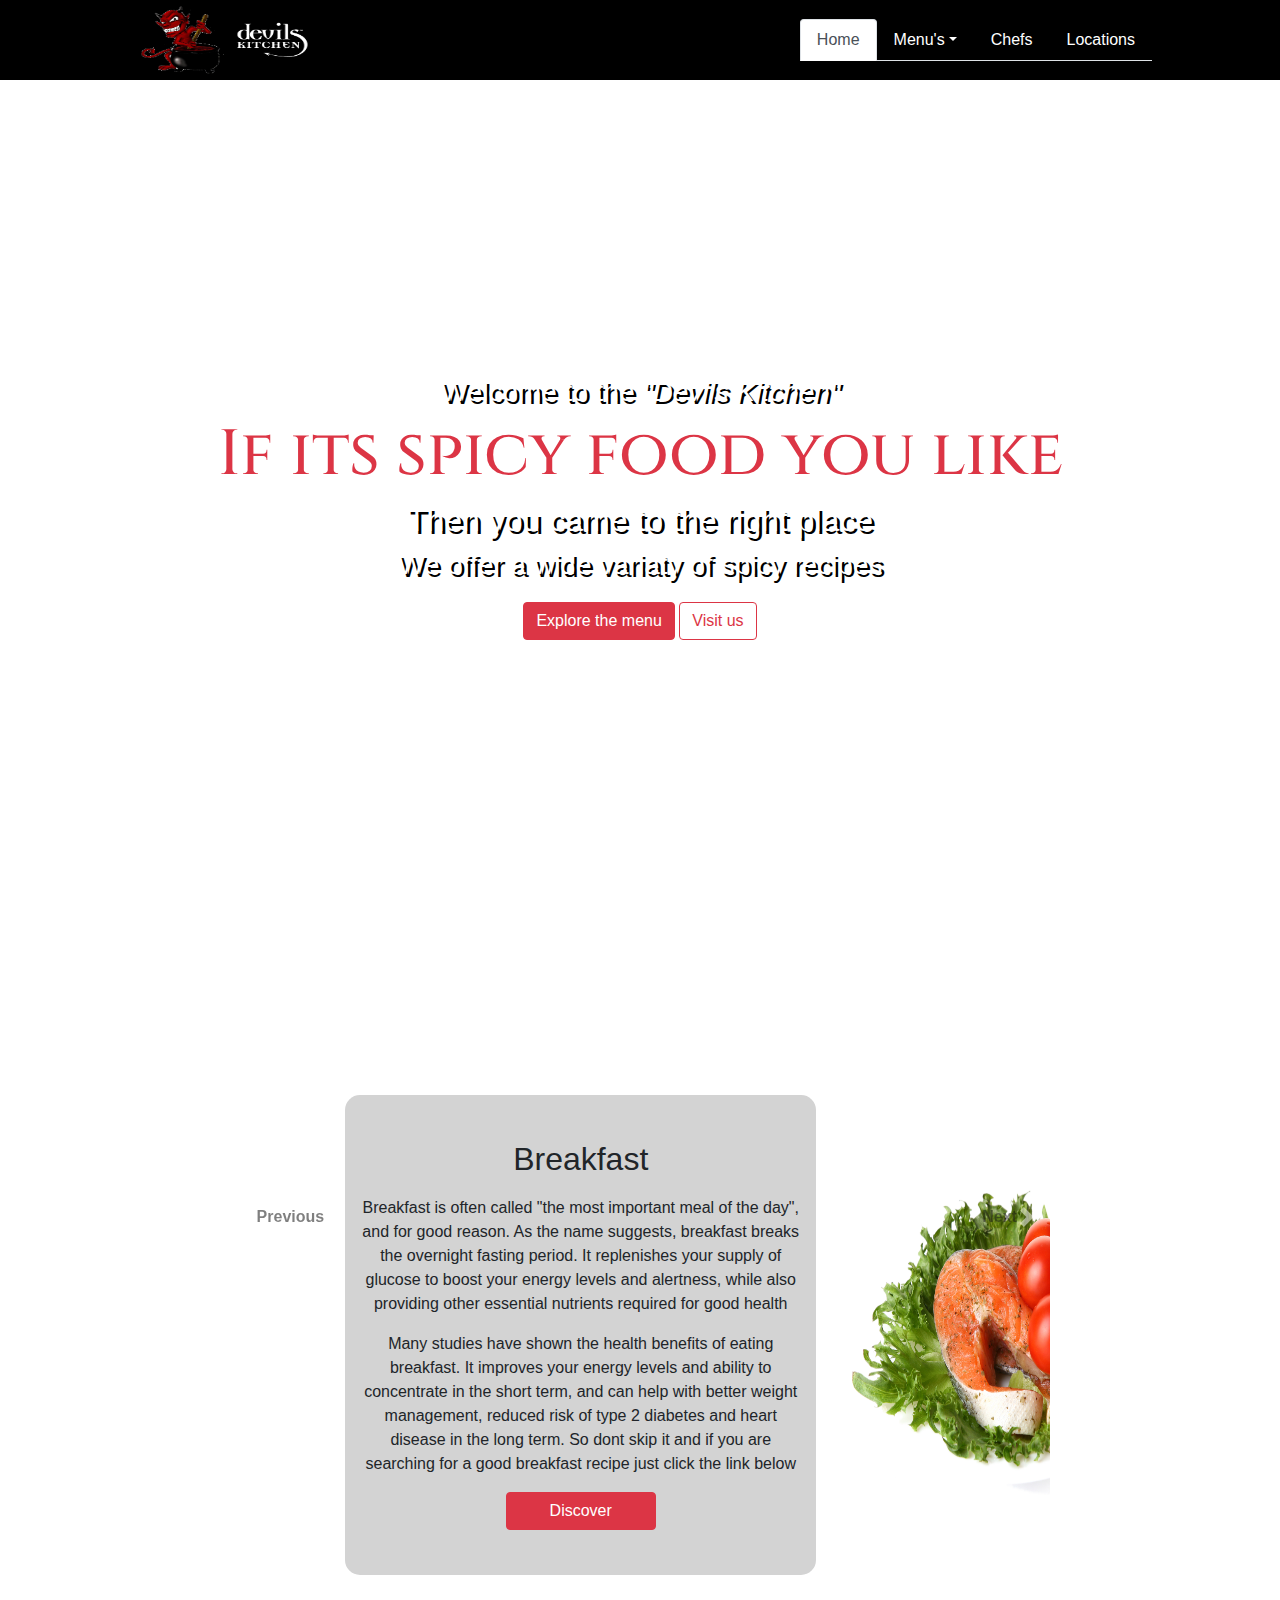
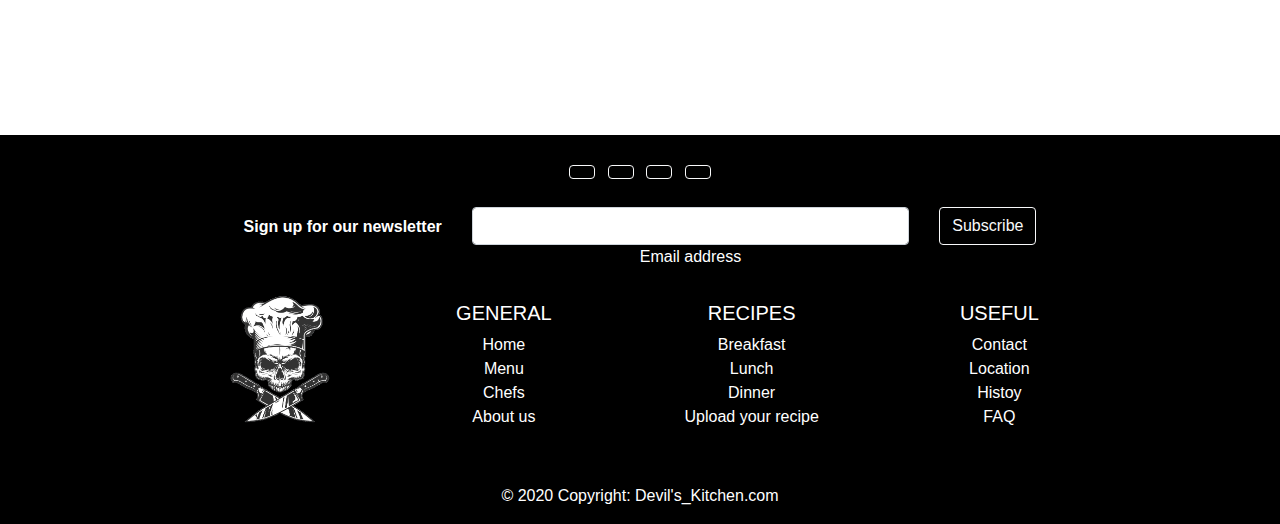
==== commit 9c17d9e3: "added changes in live coding" ====
--- a/index.html
+++ b/index.html
@@ -9,6 +9,7 @@
     <link rel="preconnect" href="https://fonts.googleapis.com">
   <link rel="preconnect" href="https://fonts.gstatic.com" crossorigin>
   <link href="https://fonts.googleapis.com/css2?family=Cinzel:wght@600&display=swap" rel="stylesheet">
+  <link rel="shortcut icon" href="f" type="image/x-icon">
     <script src="https://kit.fontawesome.com/eaa87ea950.js" crossorigin="anonymous"></script>
 </head>
 <body>
@@ -32,11 +33,11 @@
                   <a class="nav-link" href="chefhistory.html">Chefs</a>
                 </li>
                 <li class="nav-item">
-                    <a class="nav-link" href="restaurants.html">About Us</a>
+                    <a class="nav-link" href="restaurants.html">Locations</a>
                   </li>
                   
                   
-              </ul>
+                </ul>
 
               <div class="logo">
                 <img src="images/dev.png" width="200px" height="80px" />
@@ -49,12 +50,12 @@
           <main>
             <section class="backgroundContainer">
                 <h3>Welcome to the <em>"Devils Kitchen"</em></h3>
-                <h1>If its seefood you like</h1>
+                <h1>If its spicy food you like</h1>
                 <h2>Then you came to the right place</h2>
-                <h3>We offer a wide veriaty of seafood recipes</h3>
+                <h3>We offer a wide variaty of spicy recipes</h3>
                 <div class="heroButtons">
-                    <button type="button" class="btn btn-danger">Explore the menu</button>
-                    <button type="button" class="btn btn-outline-danger">Learn more</button>
+                    <a href="recipe-page.html"><button type="button" class="btn btn-danger">Explore the menu</button></a>
+                    <a href="restaurants.html"><button type="button" class="btn btn-outline-danger">Visit us</button></a>
                 </div>
             </section>
 
@@ -99,7 +100,7 @@
                         <img src="images/fresh-shrimp-prawn.jpg" class="d-block w-400" height="400px">
                         </div>
                       </div>
-                      <div class="carousel-item">
+                      <div class="carousel-item carImg">
                         <div class="wrapCarousel">
                             <div class="wrapDescription">
                                 <h2>Dinner</h2>
@@ -128,12 +129,12 @@
                     <button class="carousel-control-next" type="button" data-bs-target="#carouselExampleAutoplaying" data-bs-slide="next" style="width: 80px; height: 40px;">
                       <span class="visually-hidden" style="color: #191919; font-weight: bolder;">Next </span>
                       <span class="carousel-control-next-icon" aria-hidden="true"></span>
-                    </button>
+                    </button> 
                   </div>
           </section>
 
 
-<footer class="bg-dark text-center text-white">
+<footer class="text-center text-white">
     <div class="container p-4">
       <section class="mb-4">
         <a class="btn btn-outline-light btn-floating m-1" href="#!" role="button"><i class="fa-brands fa-facebook fa-2xl"></i></a>
--- a/styles.css
+++ b/styles.css
@@ -1,181 +1,426 @@
 * {
-    padding: 0;
-    margin: 0;
-    box-sizing: border-box;
+  padding: 0;
+  margin: 0;
+  box-sizing: border-box;
 }
 
 .backgroundContainer {
-    background-image: url("images/top-view-fresh-seafood-table.jpg");
-    background-size:cover ;
-    height: 95vh;
-    text-align: center;
-    display: flex;    
-    flex-direction: column;
-    justify-content: center;
-}
-
-.backgroundContainer h1 {
-    font-size: 4rem;
-    color: #DC3545;
-    font-family: 'Cinzel', serif;
-}
-
-.carousel{
-    margin: auto;
-    width: 80%;
-    height: 800px;
-    text-align: center;
-    display: flex;
-    align-items: center;
+  background-image: url("https://upload.wikimedia.org/wikipedia/commons/d/db/Hell_S_Kitchen_%2849450996%29.jpeg");
+  background-size: cover;
+  height: 95vh;
+  text-align: center;
+  display: flex;
+  flex-direction: column;
+  justify-content: center;
+  color: white;
+}
+
+.backgroundContainer h1 { 
+  font-size: 4rem;
+  color: #dc3545;
+  font-family: "Cinzel", serif;
+}
+
+.backgroundContainer > h2, h3 {
+  text-shadow: 3px 3px black; 
+}
+
+.carousel {
+  margin: auto;
+  width: 80%;
+  height: 800px;
+  text-align: center;
+  display: flex;
+  align-items: center;
 }
 
 .carousel-item {
-    display: flex;
-    flex-direction: row;
-}
+  display: flex;
+  flex-direction: row;
+}
+
+
 
 .wrapDescription h2 {
-    padding-bottom: 2%;
+  padding-bottom: 2%;
 }
 
 .wrapDescription button {
-    width: 150px;
-    margin: auto;
+  width: 150px;
+  margin: auto;
 }
 
 .wrapCarousel {
-    display: flex;
-    width: 65%;
-    align-items: center;
-    margin-left: 14%;
+  display: flex;
+  width: 65%;
+  align-items: center;
+  margin-left: 14%;
+}
+
+
+.wrapDescription {
+  display: flex;
+  flex-direction: column;
+  justify-content: center;
+  background-color: lightgray;
+  padding: 2%;
+  border-radius: 15px;
+  height: 480px;
+}
+
+.wrapDescription p {
+  width: 450px;
+}
+
+.carousel-control-next {
+  border: none;
+  background: none;
+  margin-top: 32%;
+}
+
+.carousel-control-prev {
+  border: none;
+  background: none;
+  margin-top: 32%;
+}
+
+.carousel-control-next:hover {
+  background-color: #dc3545;
+  border-radius: 25px;
+}
+
+.carousel-control-prev:hover {
+  background-color: #dc3545;
+  border-radius: 25px;
+}
+
+.navContainer {
+  display: flex;
+  flex-direction: row-reverse;
+  justify-content: space-between;
+  align-items: center;
+  padding: 0 10%;
+  background-color: black;
+  color: white;
+  height: 80px;
+
+}
+
+.nav-link {
+  color: white;
+}
+
+.nav-link:hover {
+  color: #dc3545;
+}
+
+.footerLogo {
+  margin-top: -10%;
+  margin-left: -15%;
+}
+
+.footerAlign {
+  margin-left: 12%;
+}
+
+footer {
+  background-color: black;
+}
+
+.heroButtons {
+  margin-top: 1%;
+}
+
+/* RECIPES PAGE */
+
+.wrapper {
+  margin: 2%;
+}
+
+
+
+.ingredients-container {
+  display: grid;
+  grid-template-columns: 1fr 1fr;
+  grid-column-gap: 20px;
+  grid-row-gap: 20px;
+}
+
+.icon {
+  border: 1px solid black;
+  border-radius: 2px;
+  padding: 5px;
+}
+
+.dinner-ingredients > h1 {
+  text-align: center;
+  font-size: 2.2rem;
+}
+
+.footer {
+  background-color: black;
+}
+
+
+.carous666 {
+    justify-items: center;
+    background-image: url(https://media.discordapp.net/attachments/1153342560392200225/1158450220087124008/table1.png?ex=651c4a57&is=651af8d7&hm=d5f04cf8c371347beb91a70a28bdc63484a7b602b17d01a9a2f1fa593ef832f1&=&width=667&height=667);
+    background-repeat: no-repeat;
+    background-position: center center;
+    background-size: contain;
+    width: 500px;
+    height: 500px;
     
 }
-
-
-.wrapDescription {
-    display: flex;
-    flex-direction: column;
-    justify-content: center;
-    background-color: lightgray;
-    padding: 2%;
-    border-radius: 15px;
-    height: 480px;
-}
-
-.wrapDescription p{
-   width: 450px;
-}
-
-
-.carousel-control-next {
-    border: none;
-    background: none;
-    margin-top: 32%;
-}
-
-.carousel-control-prev {
-    border: none;
-    background: none;
-    margin-top: 32%;
-}
-
-.carousel-control-next:hover {
-    background-color: #DC3545;
-    border-radius: 25px;
-}
-
-.carousel-control-prev:hover {
-    background-color: #DC3545;
-    border-radius: 25px;
-}
-
-.navContainer {
-    display: flex;
-    flex-direction: row-reverse;
-    justify-content: space-between;
-    align-items: center;
-    padding: 0 10%;
-    background-color: #000000;
-    color: white;
-    height: 80px;
-}
-
-.nav-link {
-    color: white;
-}
-
-.nav-link:hover {
-    color: #DC3545;
-}
-
-.footerLogo {
-    margin-top: -10%;
-    margin-left: -15%;
-}
-
-.footerAlign {
-    margin-left: 12%;
-}
-
-.heroButtons {
-    margin-top: 1%;
-}
-
-@media only screen and (max-width: 400px) {
-
-
-    .wrapDescription {
+.carous667 {
+    
+    justify-items: center;
+    background-image: url(https://media.discordapp.net/attachments/1153342560392200225/1158462200629972992/table2.png?ex=651c557f&is=651b03ff&hm=d70e09929cb8bcb1cdc59e6c3624c57d085b3ff7889fd27cf8e5f5c26dafdb3c&=&width=667&height=667);
+    background-repeat: no-repeat;
+    background-position: center center;
+    background-size: contain;
+    width: 500px;
+    height: 500px;
+    
+}
+.carous668 {
+    justify-items: center;
+    background-image: url(https://media.discordapp.net/attachments/1153342560392200225/1158462235459465379/table3.png?ex=651c5588&is=651b0408&hm=caac7582a47115f8e9be97502e9b2fa15e5b23eb2e4d24f006bafb1625ee543a&=&width=667&height=667);
+    background-repeat: no-repeat;
+    background-position: center center;
+    background-size: contain;
+    width: 500px;
+    height: 500px;
+    
+}
+
+.carous669 {
+    justify-items: center;
+    background-image: url(https://media.discordapp.net/attachments/1153342560392200225/1158462328275218432/table4.png?ex=651c559e&is=651b041e&hm=a408c13ee933fdb6f421b3837c9668f40c4dfd10fea9a9a7167f028bc1140109&=&width=667&height=667);
+    background-repeat: no-repeat;
+    background-position: center center;
+    background-size: contain;
+    width: 500px;
+    height: 500px;
+}
+
+.carousel-item img {
+  width: 150px;
+  height: 500px;
+}
+
+.wrapCarousel img{
+  width: 350px;
+  height: 350px;
+  margin-left: 3%;
+}
+.carousel-caption {
+
+    position:fixed;
+}
+
+#carouselExampleSlidesOnly {
+    margin: -2%;
+    /* margin-top: -10%; */
+}
+
+.hh123 {
+    margin-top: -13%;
+}
+
+.textmmain {
+    margin: 10%;
+}
+
+#lol1 {
+margin: 13%;
+}
+
+@media (max-width: 768px) {
+    .carousel-caption {
+        position:relative;
+        transform: translate(0, 0);
+        margin: 0 auto;
+        padding-bottom: 400px;
+        text-align: center;
+    }
+}
+
+@media (max-width: 768px) {
+#carouselExampleSlidesOnly {
+    margin-top: 0%; 
+  }
+} 
+
+/* .carousel-item {
+  margin-bottom: ;
+} */
+
+@media (max-width: 968px) {
+    #carouselExampleSlidesOnly {
+        margin-top: -20%;
+    }} 
+
+
+.fffddd {
+    font-size: 7rem;
+    margin-bottom: 50%;
+}
+
+#background-video {
+    position:absolute;
+    width: 100%;
+    z-index: -1;
+
+  }
+
+  .kqmwld {
+    margin-top: 40%;
+  }
+
+  .mmmargi {
+    margin-bottom: 10%;
+  }
+
+  .ayocol {
+    margin-left: -20%;
+  }
+
+
+  @media (max-width: 768px) {
+    .ayoback {
+        margin: 0;
+    }
+    .fffddd {
+        font-size: 3rem;
+        margin-bottom: 90%;
+    } 
+    #background-video {
+        object-fit: fill;
+        height: 370%;
+        max-width: 100%;
+    }
+    .mmmargi {
+        width: 80%;
+    }
+
+    #imgdevil {
+        width: 100%;
+        margin-left: 4%;
+        margin-top: 10%;
+        margin-bottom: 20%;
+    }
+
+    .ayocol {
+        margin-left: 10%;
+    }
+
+}
+
+
+
+
+    
+    @media (max-width: 968px) {
+        #imgdevil {
+            width: 170%;
+            margin-top: 10%;
+            margin-bottom: 20%;
+            margin-left: -33%;
+        }
+        #background-video {
+            object-fit: fill;
+            height: 570%;
+            max-width: 100%;
+        }
+        .mmmargi {
+            flex-direction: column;
+            justify-items: center;
+            align-items: center;
+        }
+    }
+
+
+
+    @media (max-width: 1568px) {
+        #background-video {
+            
+            object-fit: fill;
+            height: 550%;
+            max-width: 100%;
+        }
+    }
+
+    @media only screen and (max-width: 400px) {
+
+
+      .wrapDescription {
+          display: flex;
+          flex-direction: row;
+          justify-content: center;
+          flex-wrap: wrap;
+          background-color: lightgray;
+          padding: 2%;
+          border-radius: 15px;
+          height: 600px;
+          width: 300px;
+          font-size: 0.9rem;
+          margin-top: 15%;
+      }
+  
+      .wrapCarousel img {
+          width: 0px;
+          height: 0px;
+      }
+  
+      .carousel {
+          margin: 0;
+          width: 100%;
+          height: 730px;
+      }
+  
+      .carousel-control-next {
+          border: none;
+          background: none;
+          margin-top: 5%;
+      }
+      
+      .carousel-control-prev {
+          border: none;
+          background: none;
+          margin-top: 5%;
+      }
+      .footerLogo {
+          display: none;
+      }
+  
+      .footerAlign {
+          margin-right: 10%;
+          font-size: 0.8rem;
+      }
+      .backgroundContainer {
+          background: linear-gradient(rgba(255,255,255,.5), rgba(255,255,255,.5)), url(images/top-view-fresh-seafood-table.jpg);
+          background-size:cover ;
+          height: 95vh;
+          text-align: center;
+          display: flex;    
+          flex-direction: column;
+          justify-content: center;
+      }
+
+      .logo img {
+        display: none;
+      }
+      .navContainer {
         display: flex;
-        flex-direction: row;
-        justify-content: center;
-        flex-wrap: wrap;
-        background-color: lightgray;
-        padding: 2%;
-        border-radius: 15px;
-        height: 600px;
-        width: 300px;
-        font-size: 0.9rem;
-        margin-top: 15%;
-    }
-
-    .wrapCarousel img {
-        width: 0px;
-        height: 0px;
-    }
-
-    .carousel {
-        margin: 0;
-        width: 100%;
-        height: 730px;
-    }
-
-    .carousel-control-next {
-        border: none;
-        background: none;
-        margin-top: 5%;
-    }
-    
-    .carousel-control-prev {
-        border: none;
-        background: none;
-        margin-top: 5%;
-    }
-    .footerLogo {
-        display: none;
-    }
-
-    .footerAlign {
-        margin-right: 10%;
-        font-size: 0.8rem;
-    }
-    .backgroundContainer {
-        background: linear-gradient(rgba(255,255,255,.5), rgba(255,255,255,.5)), url(images/top-view-fresh-seafood-table.jpg);
-        background-size:cover ;
-        height: 95vh;
-        text-align: center;
-        display: flex;    
-        flex-direction: column;
-        justify-content: center;
-        /* will also set the opacity of the link text */        
-    }
-}
+        flex-direction: row-reverse;
+        justify-content: space-evenly;
+        align-items: center;
+        padding: 0;
+        padding-right:15px ;
+        background-color: black;
+        color: white;
+        height: 80px;
+      }
+  }
+  